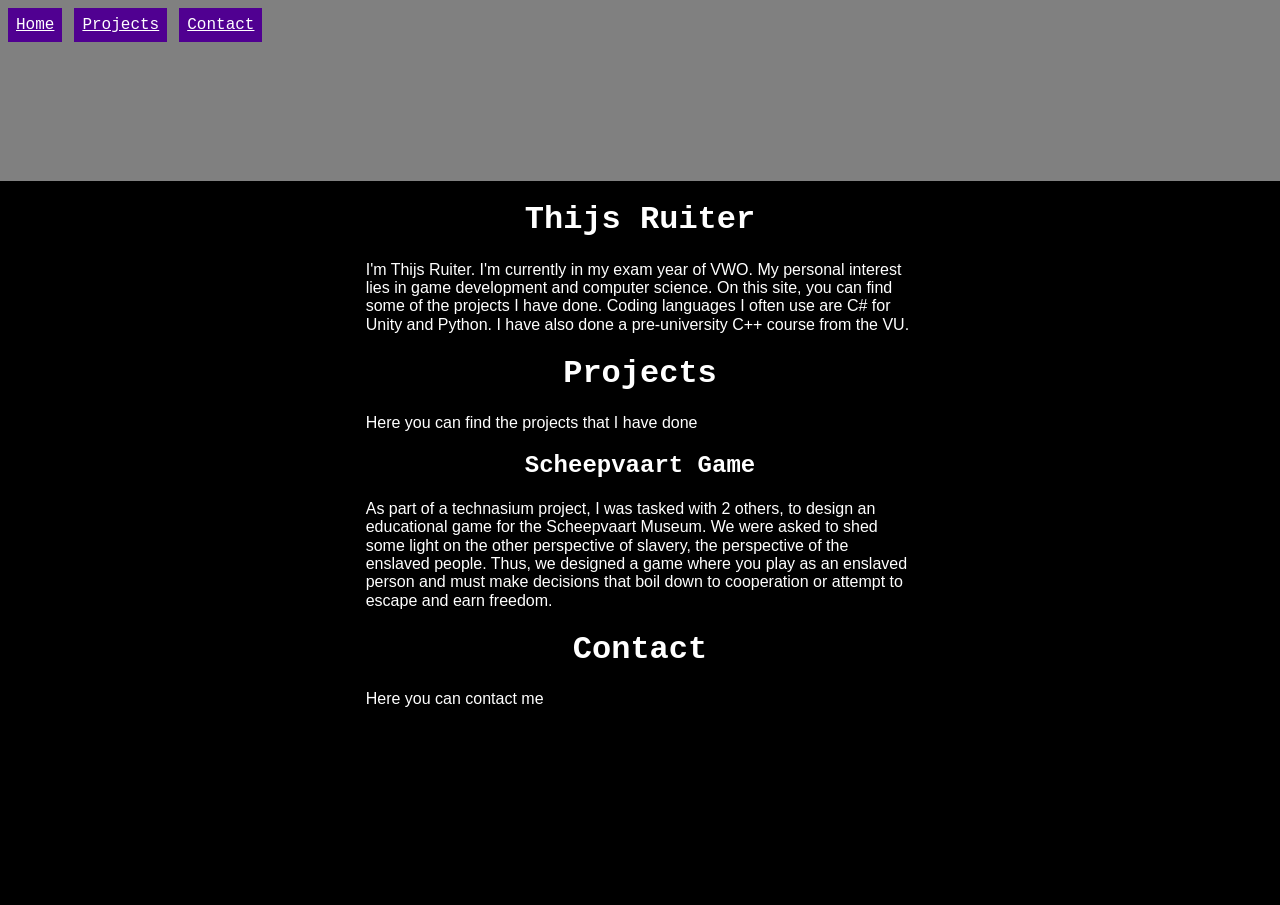
==== index.html @ 0d9625c0 "fixing error" ====
<!DOCTYPE html>
<html lang="en" dir="ltr">
  <head>
    <meta charset="utf-8">
    <title>Pagina</title>
    <meta name="viewport" content="width=device-width, initial-scale=1.0">
    <link type="text/css" rel="stylesheet" href="Style/style.css">
  </head>
  <body>
    <div id="container">
      <div id="navbar">
        <nav>
          <ul>
            <li>
              <a href="#Home">Home</a>
            </li>
            <li>
              <a href="#Projects">Projects</a>
            </li>
            <li>
              <a href="#Contact">Contact</a>
            </li>
          </ul>
        </nav>
      </div>
      <div id="main">
        <h1 id="Home">Thijs Ruiter</h1>
        <p>
          I'm Thijs Ruiter. I'm currently in my exam year of VWO. My personal interest lies in game development and computer science. On this site, you can find some of the projects I have done. Coding languages I often use are C# for Unity and Python. I have also done a pre-university C++ course from the VU. 
        </p>
        <h1 id="Projects">Projects</h1>
        <p>
          Here you can find the projects that I have done
        </p>
        <h2>Scheepvaart Game</h2>
        <p>
          As part of a technasium project, I was tasked with 2 others, to design an educational game for the Scheepvaart Museum. We were asked to shed some light on the other perspective of slavery, the perspective of the enslaved people. Thus, we designed a game where you play as an enslaved person and must make decisions that boil down to cooperation or attempt to escape and earn freedom. 
        </p>
        <h1 id="Contact">Contact</h1>
        <p>
          Here you can contact me
        </p>
      </div>
    </div>
  </body>
</html>
---- Style/style.css ----
body {
  background-color: black;
}

h1, h2, h3 {
  color: white;
  text-align: center;
  align-items: center;
  font-family: "Jersey 20", monospace;
}

p {
  color: white;
  text-align: left;
  align-items: center;
  font-family: Verdana, Geneva, Tahoma, sans-serif;
}

a {
  color: white;
  font-family: 'Courier New', Courier, monospace;
}

nav {
  position: fixed;
  align-items: center;
  background-color: gray;
  margin: 2px;
  padding: 0px;
}

ul {
  position: fixed;
  text-align: center;
  margin: 2px;
  padding: 0px;
}

li {
  display: inline-block;
  padding: 4px;
}

li a {
  display: block;
  text-align: center;
  padding: 8px 8px;
  background-color: rgb(80, 0, 145);
}

li a:hover {
  background-color: black;
}

#container {
  display: grid;
  grid-template-columns: 2fr 3fr 2fr;
  grid-template-rows: 1fr 3fr 1fr;
  grid-template-areas: 
  "a a a" 
  "b c d"
  "e e e";
}

#navbar {
  background-color: grey;
  grid-area: a;
  align-items: flex-start;
}

#main {
  background-color: black;
  grid-area: c;
}
/*! normalize.css v8.0.1 | MIT License | github.com/necolas/normalize.css */

/* Document
   ========================================================================== */

/**
 * 1. Correct the line height in all browsers.
 * 2. Prevent adjustments of font size after orientation changes in iOS.
 */

html {
  line-height: 1.15; /* 1 */
  -webkit-text-size-adjust: 100%; /* 2 */
}

/* Sections
   ========================================================================== */

/**
 * Remove the margin in all browsers.
 */

body {
  margin: 0;
}

/**
 * Render the `main` element consistently in IE.
 */

main {
  display: block;
}

/**
 * Correct the font size and margin on `h1` elements within `section` and
 * `article` contexts in Chrome, Firefox, and Safari.
 */

h1 {
  font-size: 2em;
  margin: 0.67em 0;
}

/* Grouping content
   ========================================================================== */

/**
 * 1. Add the correct box sizing in Firefox.
 * 2. Show the overflow in Edge and IE.
 */

hr {
  box-sizing: content-box; /* 1 */
  height: 0; /* 1 */
  overflow: visible; /* 2 */
}

/**
 * 1. Correct the inheritance and scaling of font size in all browsers.
 * 2. Correct the odd `em` font sizing in all browsers.
 */

pre {
  font-family: monospace, monospace; /* 1 */
  font-size: 1em; /* 2 */
}

/* Text-level semantics
   ========================================================================== */

/**
 * Remove the gray background on active links in IE 10.
 */

a {
  background-color: transparent;
}

/**
 * 1. Remove the bottom border in Chrome 57-
 * 2. Add the correct text decoration in Chrome, Edge, IE, Opera, and Safari.
 */

abbr[title] {
  border-bottom: none; /* 1 */
  text-decoration: underline; /* 2 */
  text-decoration: underline dotted; /* 2 */
}

/**
 * Add the correct font weight in Chrome, Edge, and Safari.
 */

b,
strong {
  font-weight: bolder;
}

/**
 * 1. Correct the inheritance and scaling of font size in all browsers.
 * 2. Correct the odd `em` font sizing in all browsers.
 */

code,
kbd,
samp {
  font-family: monospace, monospace; /* 1 */
  font-size: 1em; /* 2 */
}

/**
 * Add the correct font size in all browsers.
 */

small {
  font-size: 80%;
}

/**
 * Prevent `sub` and `sup` elements from affecting the line height in
 * all browsers.
 */

sub,
sup {
  font-size: 75%;
  line-height: 0;
  position: relative;
  vertical-align: baseline;
}

sub {
  bottom: -0.25em;
}

sup {
  top: -0.5em;
}

/* Embedded content
   ========================================================================== */

/**
 * Remove the border on images inside links in IE 10.
 */

img {
  border-style: none;
}

/* Forms
   ========================================================================== */

/**
 * 1. Change the font styles in all browsers.
 * 2. Remove the margin in Firefox and Safari.
 */

button,
input,
optgroup,
select,
textarea {
  font-family: inherit; /* 1 */
  font-size: 100%; /* 1 */
  line-height: 1.15; /* 1 */
  margin: 0; /* 2 */
}

/**
 * Show the overflow in IE.
 * 1. Show the overflow in Edge.
 */

button,
input { /* 1 */
  overflow: visible;
}

/**
 * Remove the inheritance of text transform in Edge, Firefox, and IE.
 * 1. Remove the inheritance of text transform in Firefox.
 */

button,
select { /* 1 */
  text-transform: none;
}

/**
 * Correct the inability to style clickable types in iOS and Safari.
 */

button,
[type="button"],
[type="reset"],
[type="submit"] {
  -webkit-appearance: button;
}

/**
 * Remove the inner border and padding in Firefox.
 */

button::-moz-focus-inner,
[type="button"]::-moz-focus-inner,
[type="reset"]::-moz-focus-inner,
[type="submit"]::-moz-focus-inner {
  border-style: none;
  padding: 0;
}

/**
 * Restore the focus styles unset by the previous rule.
 */

button:-moz-focusring,
[type="button"]:-moz-focusring,
[type="reset"]:-moz-focusring,
[type="submit"]:-moz-focusring {
  outline: 1px dotted ButtonText;
}

/**
 * Correct the padding in Firefox.
 */

fieldset {
  padding: 0.35em 0.75em 0.625em;
}

/**
 * 1. Correct the text wrapping in Edge and IE.
 * 2. Correct the color inheritance from `fieldset` elements in IE.
 * 3. Remove the padding so developers are not caught out when they zero out
 *    `fieldset` elements in all browsers.
 */

legend {
  box-sizing: border-box; /* 1 */
  color: inherit; /* 2 */
  display: table; /* 1 */
  max-width: 100%; /* 1 */
  padding: 0; /* 3 */
  white-space: normal; /* 1 */
}

/**
 * Add the correct vertical alignment in Chrome, Firefox, and Opera.
 */

progress {
  vertical-align: baseline;
}

/**
 * Remove the default vertical scrollbar in IE 10+.
 */

textarea {
  overflow: auto;
}

/**
 * 1. Add the correct box sizing in IE 10.
 * 2. Remove the padding in IE 10.
 */

[type="checkbox"],
[type="radio"] {
  box-sizing: border-box; /* 1 */
  padding: 0; /* 2 */
}

/**
 * Correct the cursor style of increment and decrement buttons in Chrome.
 */

[type="number"]::-webkit-inner-spin-button,
[type="number"]::-webkit-outer-spin-button {
  height: auto;
}

/**
 * 1. Correct the odd appearance in Chrome and Safari.
 * 2. Correct the outline style in Safari.
 */

[type="search"] {
  -webkit-appearance: textfield; /* 1 */
  outline-offset: -2px; /* 2 */
}

/**
 * Remove the inner padding in Chrome and Safari on macOS.
 */

[type="search"]::-webkit-search-decoration {
  -webkit-appearance: none;
}

/**
 * 1. Correct the inability to style clickable types in iOS and Safari.
 * 2. Change font properties to `inherit` in Safari.
 */

::-webkit-file-upload-button {
  -webkit-appearance: button; /* 1 */
  font: inherit; /* 2 */
}

/* Interactive
   ========================================================================== */

/*
 * Add the correct display in Edge, IE 10+, and Firefox.
 */

details {
  display: block;
}

/*
 * Add the correct display in all browsers.
 */

summary {
  display: list-item;
}

/* Misc
   ========================================================================== */

/**
 * Add the correct display in IE 10+.
 */

template {
  display: none;
}

/**
 * Add the correct display in IE 10.
 */

[hidden] {
  display: none;
}
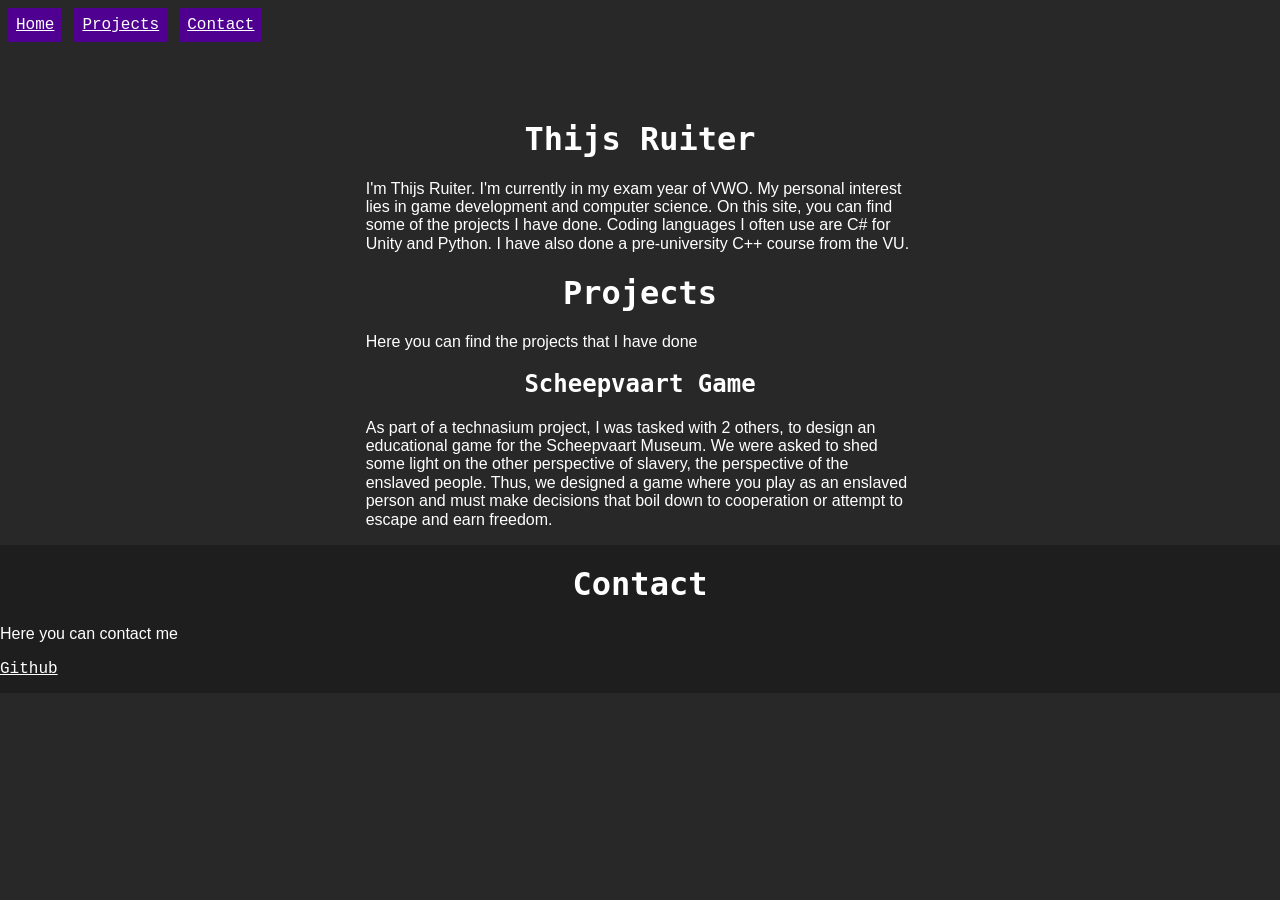
==== commit a69ffb37: "Contact div cool" ====
--- a/index.html
+++ b/index.html
@@ -36,10 +36,13 @@
         <p>
           As part of a technasium project, I was tasked with 2 others, to design an educational game for the Scheepvaart Museum. We were asked to shed some light on the other perspective of slavery, the perspective of the enslaved people. Thus, we designed a game where you play as an enslaved person and must make decisions that boil down to cooperation or attempt to escape and earn freedom. 
         </p>
+      </div>
+      <div id="footer">
         <h1 id="Contact">Contact</h1>
         <p>
           Here you can contact me
         </p>
+        <a href="https://github.com/Thijs-Ruiter">Github</a>
       </div>
     </div>
   </body>
--- a/Style/style.css
+++ b/Style/style.css
@@ -1,5 +1,5 @@
 body {
-  background-color: black;
+  background-color: rgb(40, 40, 40);
 }
 
 h1, h2, h3 {
@@ -22,9 +22,11 @@
 }
 
 nav {
+  width: 100%;
+  height: fit-content;
   position: fixed;
   align-items: center;
-  background-color: gray;
+  background-color: rgb(30, 30, 30);
   margin: 2px;
   padding: 0px;
 }
@@ -49,13 +51,13 @@
 }
 
 li a:hover {
-  background-color: black;
+  background-color: rgb(30, 30, 30);
 }
 
 #container {
   display: grid;
   grid-template-columns: 2fr 3fr 2fr;
-  grid-template-rows: 1fr 3fr 1fr;
+  grid-template-rows: 100px 3fr 1fr;
   grid-template-areas: 
   "a a a" 
   "b c d"
@@ -63,14 +65,19 @@
 }
 
 #navbar {
-  background-color: grey;
-  grid-area: a;
+  /* background-color: rgb(30, 30, 30);
+  grid-area: a; */
   align-items: flex-start;
 }
 
 #main {
-  background-color: black;
+  background-color: rgb(40, 40, 40);
   grid-area: c;
+}
+
+#footer {
+  background-color: rgb(30, 30, 30);
+  grid-area: e;
 }
 /*! normalize.css v8.0.1 | MIT License | github.com/necolas/normalize.css */
 
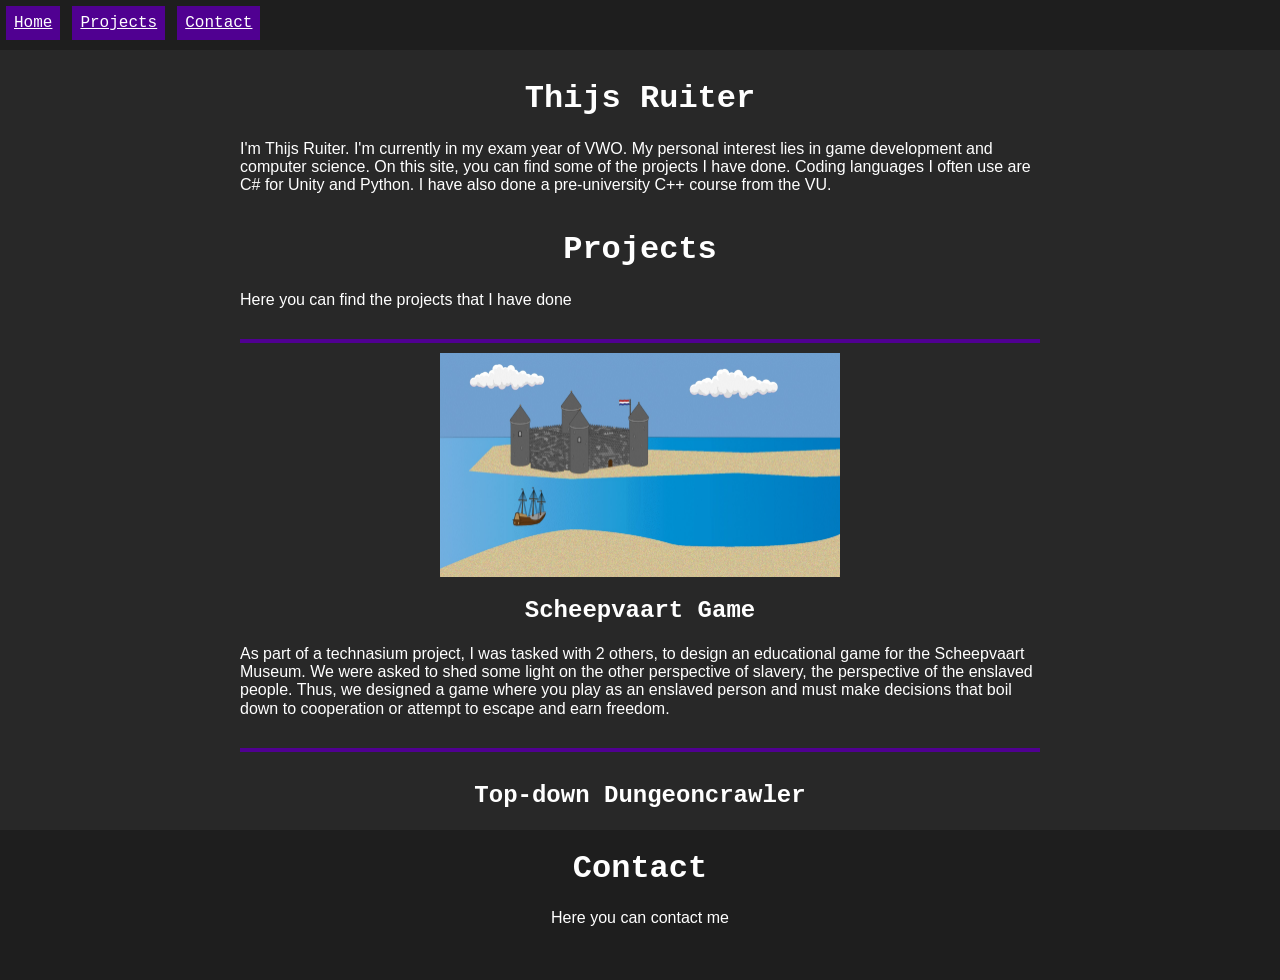
==== commit dfba1864: "A lot" ====
--- a/index.html
+++ b/index.html
@@ -2,47 +2,55 @@
 <html lang="en" dir="ltr">
   <head>
     <meta charset="utf-8">
-    <title>Pagina</title>
+    <title>Thijs Ruiter</title>
     <meta name="viewport" content="width=device-width, initial-scale=1.0">
     <link type="text/css" rel="stylesheet" href="Style/style.css">
   </head>
   <body>
+    <div id="navbar">
+      <nav>
+        <ul>
+          <li>
+            <a href="#home">Home</a>
+          </li>
+          <li>
+            <a href="#main">Projects</a>
+          </li>
+          <li>
+            <a href="#footer">Contact</a>
+          </li>
+        </ul>
+      </nav>
+    </div>
     <div id="container">
-      <div id="navbar">
-        <nav>
-          <ul>
-            <li>
-              <a href="#Home">Home</a>
-            </li>
-            <li>
-              <a href="#Projects">Projects</a>
-            </li>
-            <li>
-              <a href="#Contact">Contact</a>
-            </li>
-          </ul>
-        </nav>
-      </div>
-      <div id="main">
-        <h1 id="Home">Thijs Ruiter</h1>
+      <div id="home">
+        <h1 id="TitlePage">Thijs Ruiter</h1>
         <p>
           I'm Thijs Ruiter. I'm currently in my exam year of VWO. My personal interest lies in game development and computer science. On this site, you can find some of the projects I have done. Coding languages I often use are C# for Unity and Python. I have also done a pre-university C++ course from the VU. 
         </p>
+      </div>
+      <div id="main">
         <h1 id="Projects">Projects</h1>
         <p>
           Here you can find the projects that I have done
         </p>
-        <h2>Scheepvaart Game</h2>
-        <p>
-          As part of a technasium project, I was tasked with 2 others, to design an educational game for the Scheepvaart Museum. We were asked to shed some light on the other perspective of slavery, the perspective of the enslaved people. Thus, we designed a game where you play as an enslaved person and must make decisions that boil down to cooperation or attempt to escape and earn freedom. 
-        </p>
+        <div class="project">
+          <img src="Images\Screenshot Scheepvaartgame.jpeg" class="center"></img>
+          <h2>Scheepvaart Game</h2>
+          <p>
+            As part of a technasium project, I was tasked with 2 others, to design an educational game for the Scheepvaart Museum. We were asked to shed some light on the other perspective of slavery, the perspective of the enslaved people. Thus, we designed a game where you play as an enslaved person and must make decisions that boil down to cooperation or attempt to escape and earn freedom. 
+          </p>
+        </div>
+        <div class="project">
+          <h2>Top-down Dungeoncrawler</h2>
+        </div>
       </div>
       <div id="footer">
-        <h1 id="Contact">Contact</h1>
+        <h1 id="Contacts">Contact</h1>
         <p>
           Here you can contact me
         </p>
-        <a href="https://github.com/Thijs-Ruiter">Github</a>
+        <img scr="Images\github_logo.png" class="center"></img>
       </div>
     </div>
   </body>
--- a/Style/style.css
+++ b/Style/style.css
@@ -1,5 +1,10 @@
 body {
   background-color: rgb(40, 40, 40);
+}
+
+div {
+  scroll-behavior: smooth;
+  scroll-margin-top: 60px;
 }
 
 h1, h2, h3 {
@@ -23,12 +28,10 @@
 
 nav {
   width: 100%;
-  height: fit-content;
+  height: 50px;
   position: fixed;
   align-items: center;
   background-color: rgb(30, 30, 30);
-  margin: 2px;
-  padding: 0px;
 }
 
 ul {
@@ -54,31 +57,55 @@
   background-color: rgb(30, 30, 30);
 }
 
+.center {
+  display: block;
+  margin-left: auto;
+  margin-right: auto;
+  width: 50%;
+}
+
+.project {
+  margin-top: 30px;
+  padding-top: 10px;
+  border-color:rgb(80, 0, 145);
+  border-top-style: solid;
+  border-width: 4px;
+}
+
 #container {
-  display: grid;
-  grid-template-columns: 2fr 3fr 2fr;
-  grid-template-rows: 100px 3fr 1fr;
-  grid-template-areas: 
-  "a a a" 
-  "b c d"
-  "e e e";
+  display: flex;
+  flex-direction: column;
+  justify-content: space-evenly;
+  align-items: center;
 }
 
 #navbar {
-  /* background-color: rgb(30, 30, 30);
-  grid-area: a; */
+  width: 100%;
+  height: 60px;
   align-items: flex-start;
 }
 
+#home {
+  width: 800px;
+  align-items: center;
+}
+
 #main {
-  background-color: rgb(40, 40, 40);
-  grid-area: c;
+  width: 800px;
+  align-items: center;
 }
 
 #footer {
+  width: 100%;
+  height: 150px;
   background-color: rgb(30, 30, 30);
-  grid-area: e;
-}
+  text-align: center;
+}
+
+#footer p {
+  text-align: center;
+}
+
 /*! normalize.css v8.0.1 | MIT License | github.com/necolas/normalize.css */
 
 /* Document
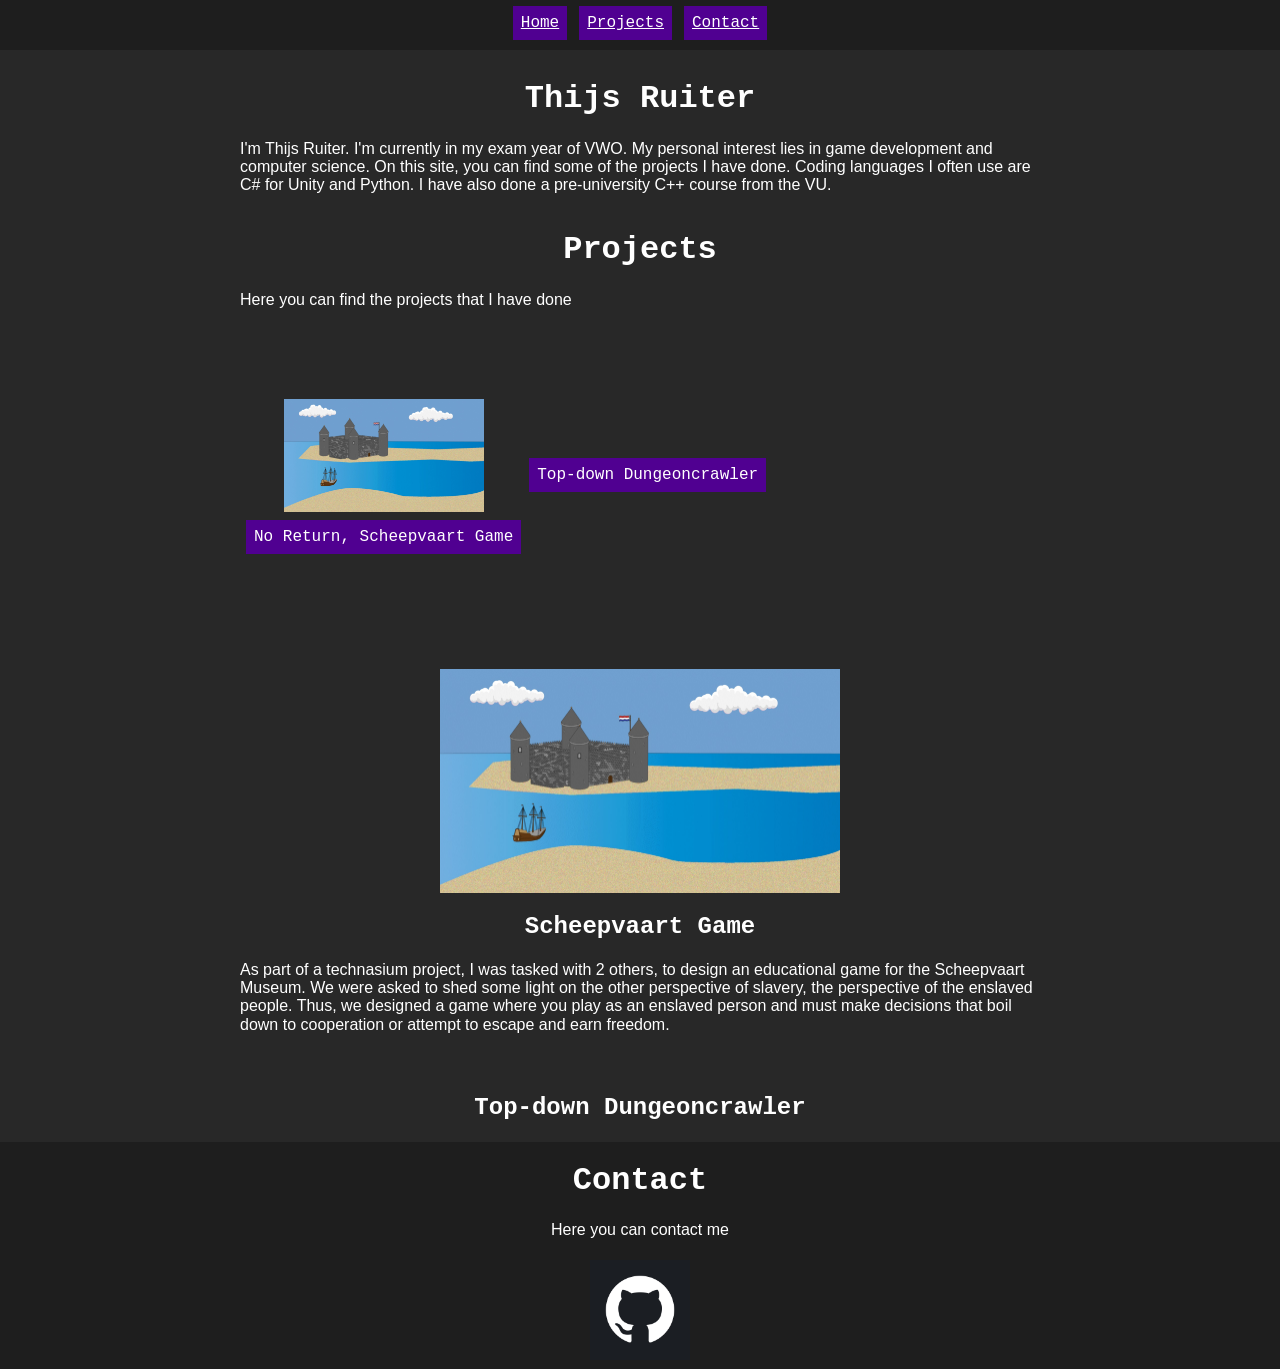
==== commit fb2ba297: "Status commit" ====
--- a/index.html
+++ b/index.html
@@ -34,12 +34,25 @@
         <p>
           Here you can find the projects that I have done
         </p>
+        <div>
+          <ul id="projectlist">
+            <li class="projectbox">
+              <img src="Images\Screenshot Scheepvaartgame.jpeg" width="200px"></img>
+              <a>No Return, Scheepvaart Game</a>
+            </li>
+            <li class="projectbox">
+              <a>Top-down Dungeoncrawler</a>
+            </li>
+          </ul>
+        </div>
         <div class="project">
-          <img src="Images\Screenshot Scheepvaartgame.jpeg" class="center"></img>
-          <h2>Scheepvaart Game</h2>
-          <p>
-            As part of a technasium project, I was tasked with 2 others, to design an educational game for the Scheepvaart Museum. We were asked to shed some light on the other perspective of slavery, the perspective of the enslaved people. Thus, we designed a game where you play as an enslaved person and must make decisions that boil down to cooperation or attempt to escape and earn freedom. 
-          </p>
+          <div>
+            <img src="Images\Screenshot Scheepvaartgame.jpeg" class="center"></img>
+            <h2>Scheepvaart Game</h2>
+            <p>
+              As part of a technasium project, I was tasked with 2 others, to design an educational game for the Scheepvaart Museum. We were asked to shed some light on the other perspective of slavery, the perspective of the enslaved people. Thus, we designed a game where you play as an enslaved person and must make decisions that boil down to cooperation or attempt to escape and earn freedom. 
+            </p>
+          </div>
         </div>
         <div class="project">
           <h2>Top-down Dungeoncrawler</h2>
@@ -50,7 +63,9 @@
         <p>
           Here you can contact me
         </p>
-        <img scr="Images\github_logo.png" class="center"></img>
+        <a href="https://github.com/Thijs-Ruiter">
+          <img src="Images\github-logo.jpeg" width="100px"></img>
+        </a>
       </div>
     </div>
   </body>
--- a/Style/style.css
+++ b/Style/style.css
@@ -24,18 +24,21 @@
 a {
   color: white;
   font-family: 'Courier New', Courier, monospace;
+}
+
+img {
+  margin: 4px;
 }
 
 nav {
   width: 100%;
   height: 50px;
   position: fixed;
-  align-items: center;
+  align-items: left;
   background-color: rgb(30, 30, 30);
 }
 
 ul {
-  position: fixed;
   text-align: center;
   margin: 2px;
   padding: 0px;
@@ -44,6 +47,7 @@
 li {
   display: inline-block;
   padding: 4px;
+  
 }
 
 li a {
@@ -67,9 +71,6 @@
 .project {
   margin-top: 30px;
   padding-top: 10px;
-  border-color:rgb(80, 0, 145);
-  border-top-style: solid;
-  border-width: 4px;
 }
 
 #container {
@@ -95,9 +96,30 @@
   align-items: center;
 }
 
+#projectlist {
+  display: flex;
+  flex-direction: row;
+  justify-content: flex-start;
+  align-items: center;
+  width: 800px;
+  height: 300px;
+}
+
+#projectbox {
+  background-color: rgb(30, 30, 30);
+  margin: 8px;
+  width: 200px;
+  height: auto;
+}
+
+#projectbox img {
+  width: 200px;
+  height: auto;
+}
+
 #footer {
   width: 100%;
-  height: 150px;
+  height: auto;
   background-color: rgb(30, 30, 30);
   text-align: center;
 }
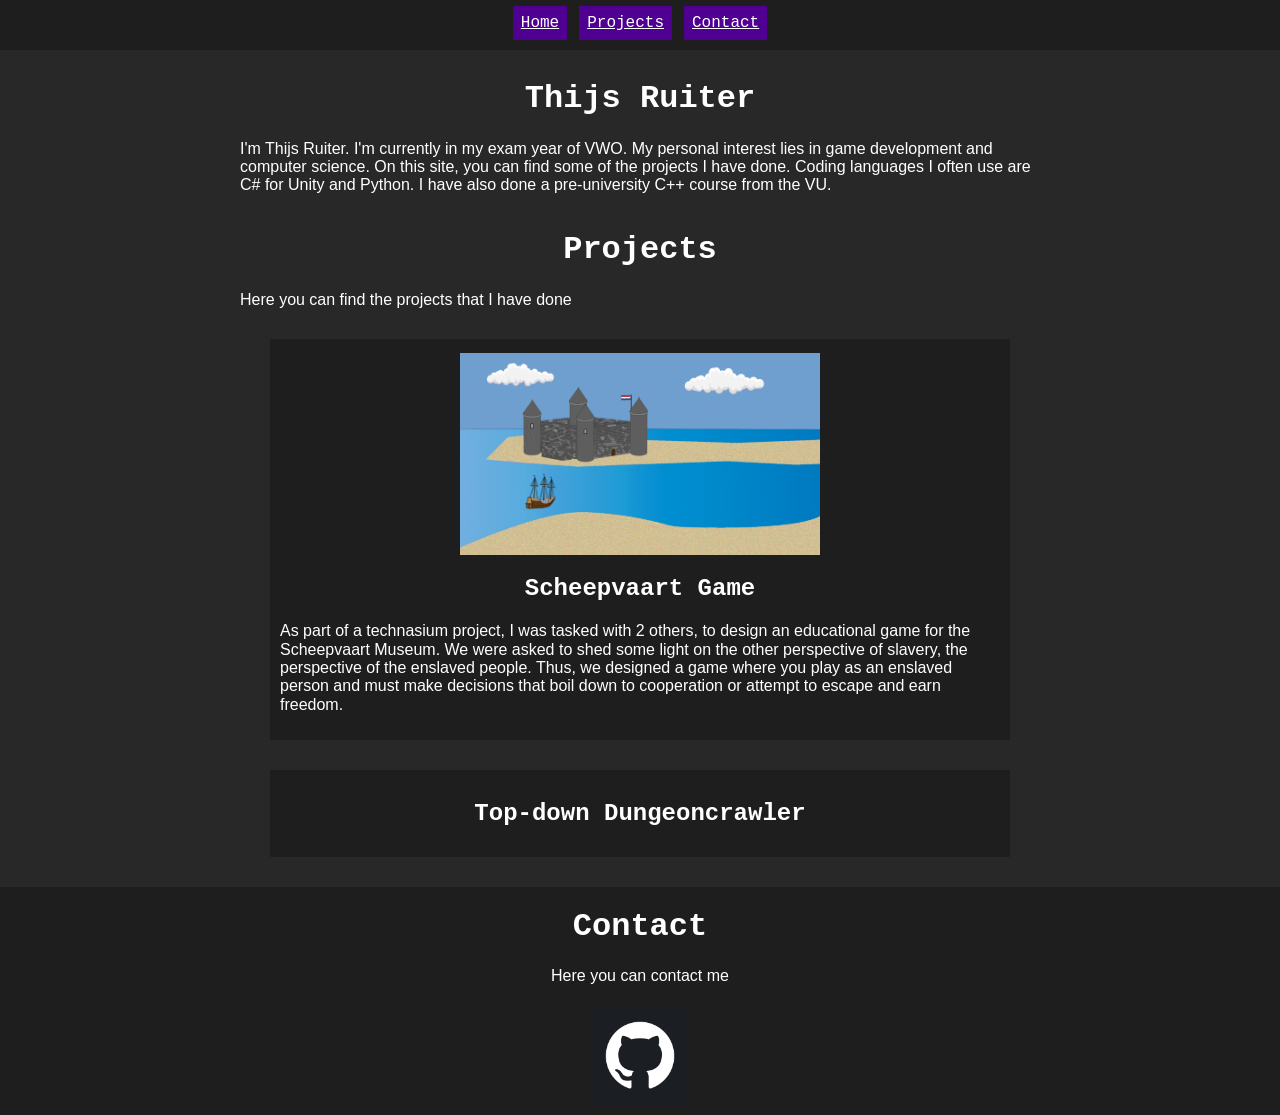
==== commit 516636bc: "remove list" ====
--- a/index.html
+++ b/index.html
@@ -34,17 +34,6 @@
         <p>
           Here you can find the projects that I have done
         </p>
-        <div>
-          <ul id="projectlist">
-            <li class="projectbox">
-              <img src="Images\Screenshot Scheepvaartgame.jpeg" width="200px"></img>
-              <a>No Return, Scheepvaart Game</a>
-            </li>
-            <li class="projectbox">
-              <a>Top-down Dungeoncrawler</a>
-            </li>
-          </ul>
-        </div>
         <div class="project">
           <div>
             <img src="Images\Screenshot Scheepvaartgame.jpeg" class="center"></img>
--- a/Style/style.css
+++ b/Style/style.css
@@ -69,8 +69,9 @@
 }
 
 .project {
-  margin-top: 30px;
-  padding-top: 10px;
+  margin: 30px;
+  padding: 10px;
+  background-color: rgb(30, 30, 30);
 }
 
 #container {
@@ -94,27 +95,6 @@
 #main {
   width: 800px;
   align-items: center;
-}
-
-#projectlist {
-  display: flex;
-  flex-direction: row;
-  justify-content: flex-start;
-  align-items: center;
-  width: 800px;
-  height: 300px;
-}
-
-#projectbox {
-  background-color: rgb(30, 30, 30);
-  margin: 8px;
-  width: 200px;
-  height: auto;
-}
-
-#projectbox img {
-  width: 200px;
-  height: auto;
 }
 
 #footer {
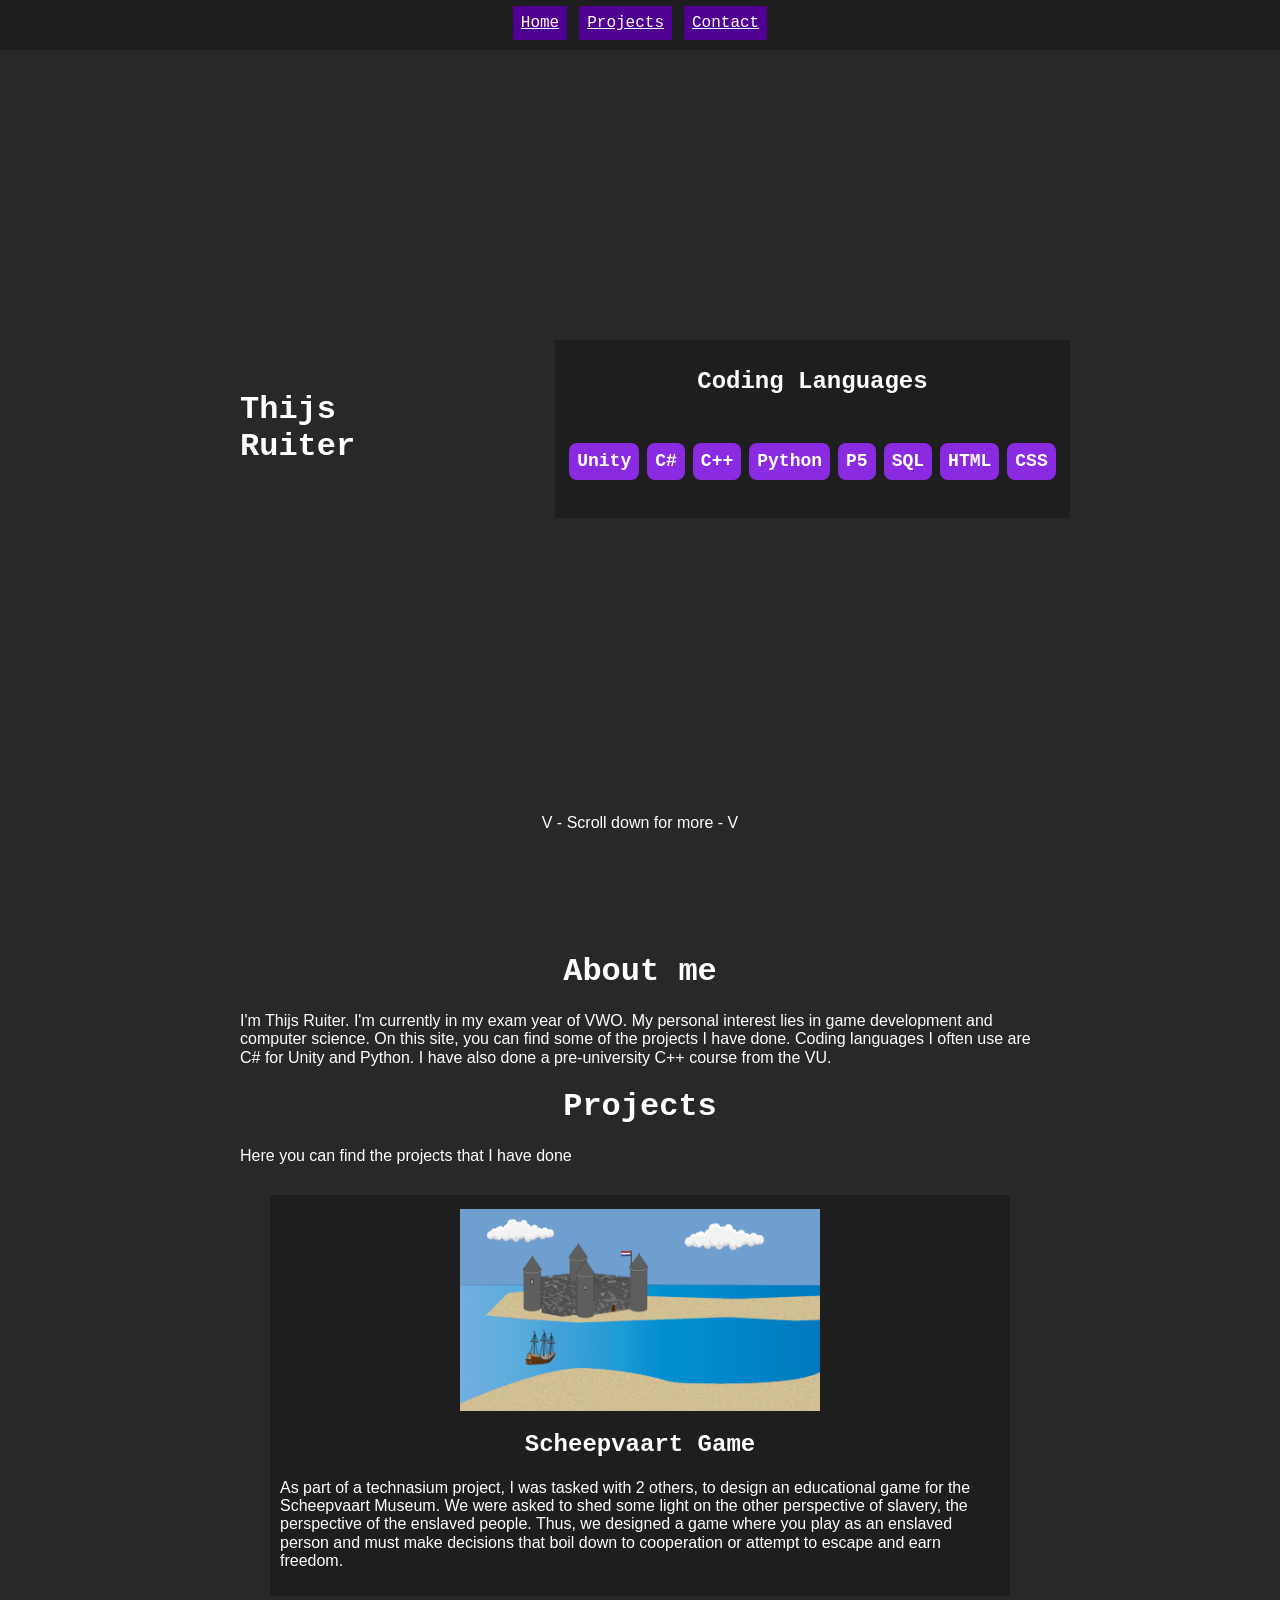
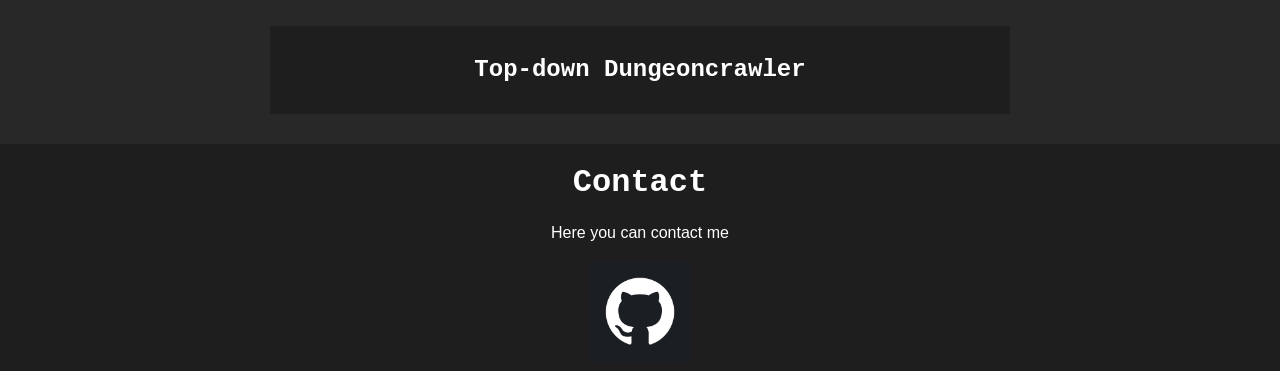
==== commit e3420f09: "titlepage" ====
--- a/index.html
+++ b/index.html
@@ -24,12 +24,45 @@
     </div>
     <div id="container">
       <div id="home">
-        <h1 id="TitlePage">Thijs Ruiter</h1>
-        <p>
-          I'm Thijs Ruiter. I'm currently in my exam year of VWO. My personal interest lies in game development and computer science. On this site, you can find some of the projects I have done. Coding languages I often use are C# for Unity and Python. I have also done a pre-university C++ course from the VU. 
-        </p>
+        <h1 id="title">Thijs Ruiter</h1>
+        <div id="languagelist">
+          <h2>Coding Languages</h2>
+          <ul>
+            <li>
+              <h4>Unity</h4>
+            </li>
+            <li>
+              <h4>C#</h4>
+            </li>
+            <li>
+              <h4>C++</h4>
+            </li>
+            <li>
+              <h4>Python</h4>
+            </li>
+            <li>
+              <h4>P5</h4>
+            </li>
+            <li>
+              <h4>SQL</h4>
+            </li>
+            <li>
+              <h4>HTML</h4>
+            </li>
+            <li>
+              <h4>CSS</h4>
+            </li>
+          </ul>
+        </div>
       </div>
+      <p id="homefooter">V - Scroll down for more - V</p>
       <div id="main">
+        <div>
+          <h1>About me</h1>
+          <p>
+            I'm Thijs Ruiter. I'm currently in my exam year of VWO. My personal interest lies in game development and computer science. On this site, you can find some of the projects I have done. Coding languages I often use are C# for Unity and Python. I have also done a pre-university C++ course from the VU. 
+          </p>
+        </div>
         <h1 id="Projects">Projects</h1>
         <p>
           Here you can find the projects that I have done
--- a/Style/style.css
+++ b/Style/style.css
@@ -1,5 +1,37 @@
 body {
   background-color: rgb(40, 40, 40);
+}
+
+#home {
+  width: 800px;
+  height: 82vh;
+  align-items: center;
+  display: flex;
+  justify-content: space-between;
+}
+
+#title {
+  text-align: left;
+}
+
+#languagelist {
+  width: fit-content;
+  display: block;
+  margin-left: 200px;
+  background-color: rgb(30, 30, 30);
+  padding: 8px;
+}
+
+#languagelist ul{
+  display: flex;
+  align-items: end;
+  justify-content: flex-end;
+}
+
+#homefooter {
+  justify-content: safe;
+  text-align: center;
+  margin-bottom: 100px;
 }
 
 div {
@@ -7,7 +39,7 @@
   scroll-margin-top: 60px;
 }
 
-h1, h2, h3 {
+h1, h2, h3, h4 {
   color: white;
   text-align: center;
   align-items: center;
@@ -46,8 +78,7 @@
 
 li {
   display: inline-block;
-  padding: 4px;
-  
+  padding: 4px; 
 }
 
 li a {
@@ -59,6 +90,14 @@
 
 li a:hover {
   background-color: rgb(30, 30, 30);
+}
+
+li h4 {
+  display: block;
+  font-size: large;
+  background-color: blueviolet;
+  padding: 8px;
+  border-radius: 8px;
 }
 
 .center {
@@ -85,11 +124,6 @@
   width: 100%;
   height: 60px;
   align-items: flex-start;
-}
-
-#home {
-  width: 800px;
-  align-items: center;
 }
 
 #main {
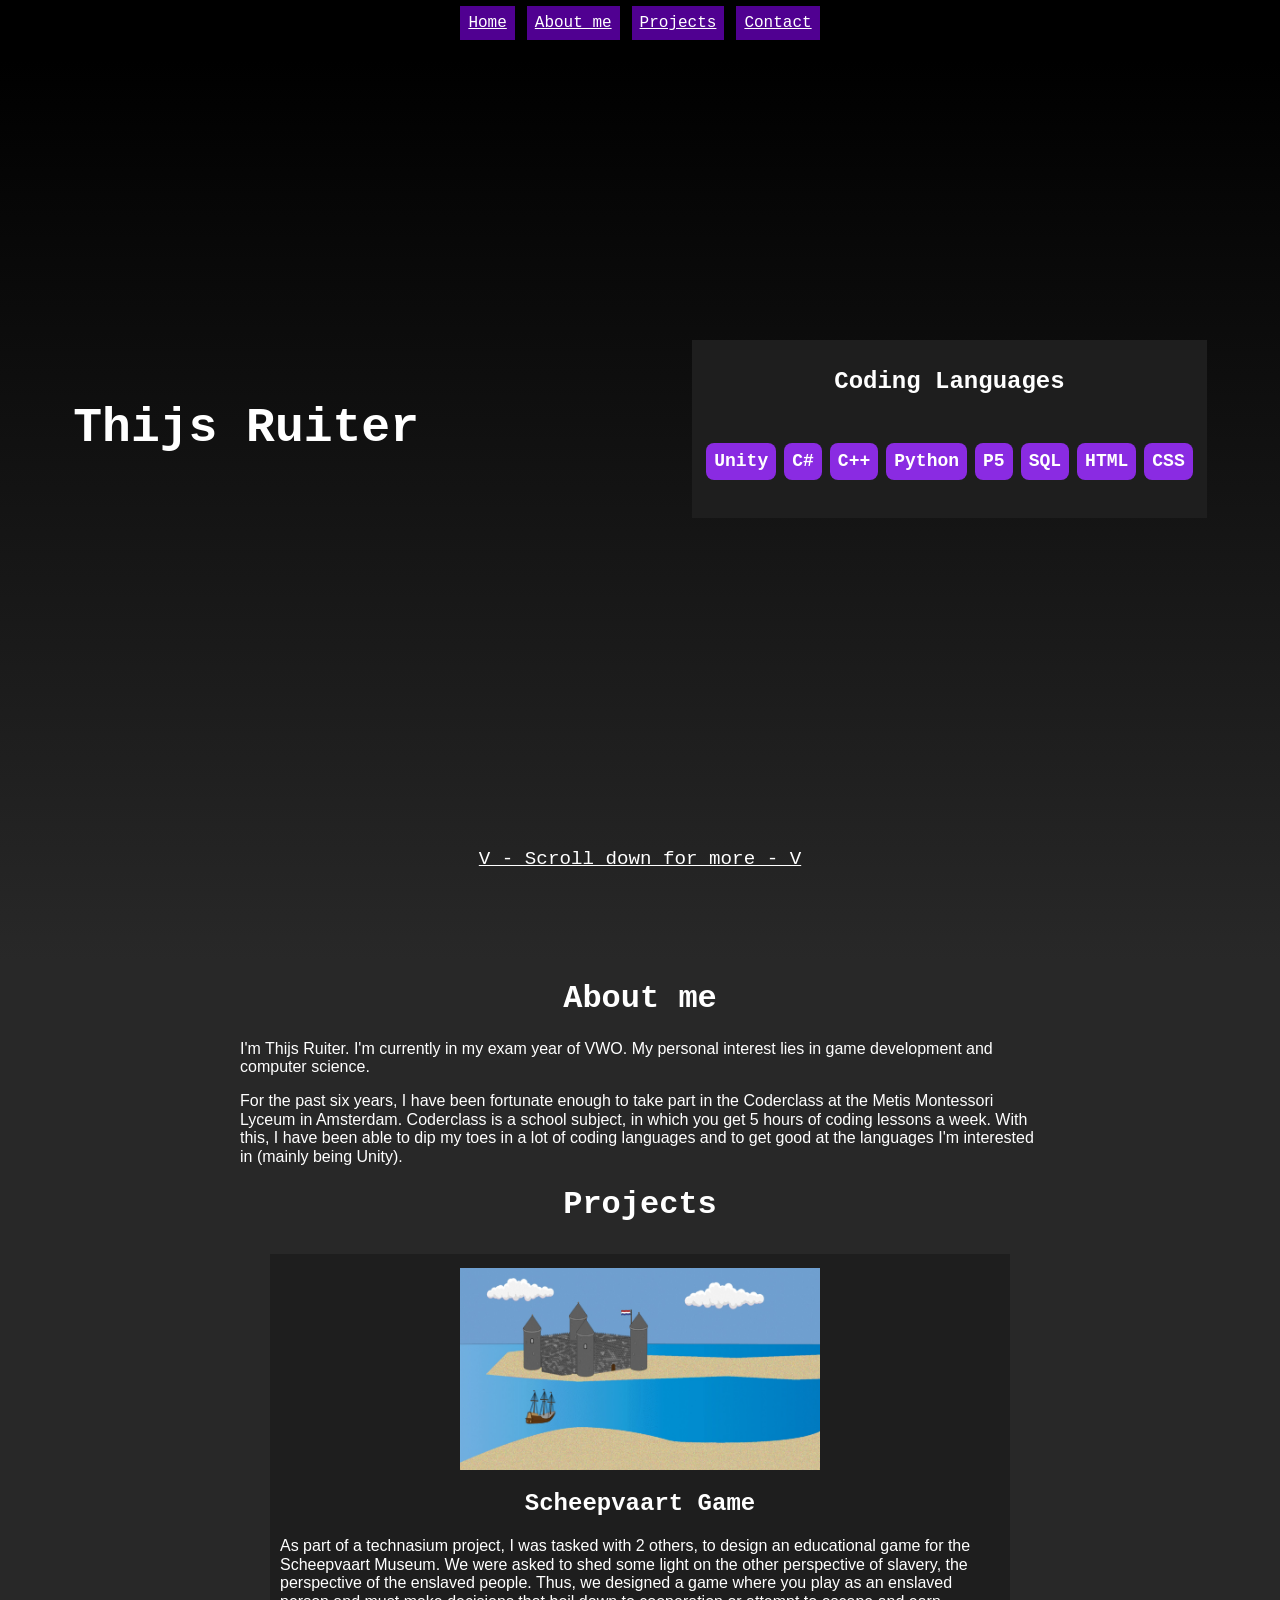
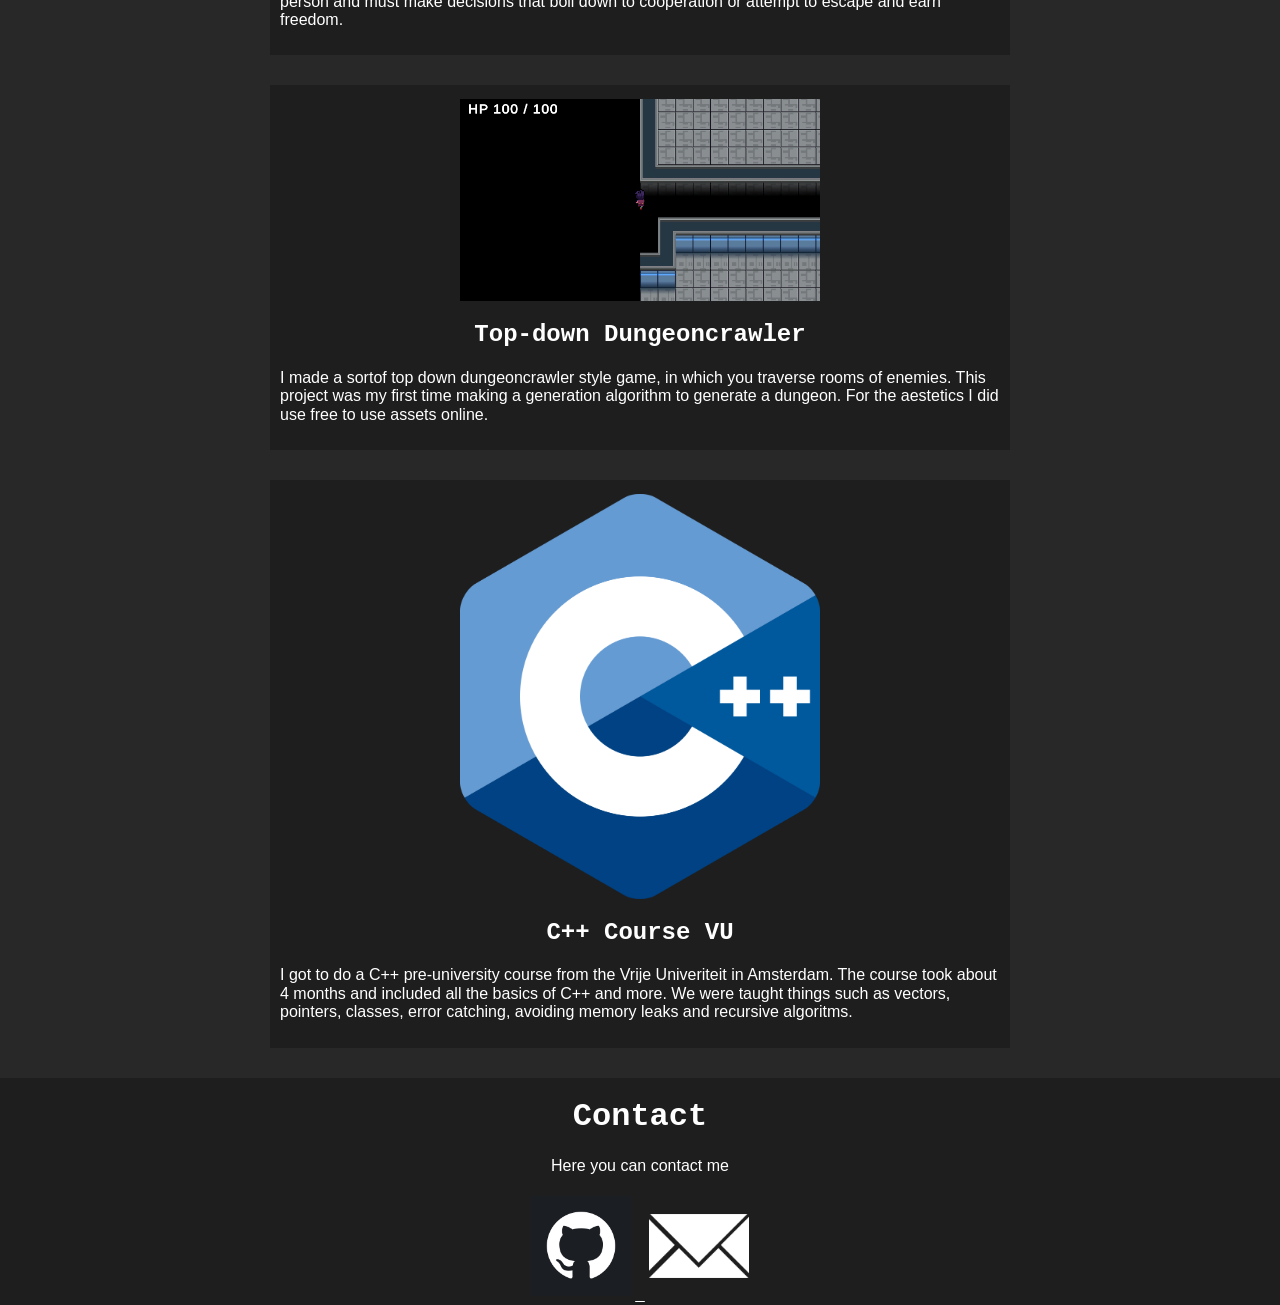
==== commit f1a44c26: "Laatste commit (voor nu)" ====
--- a/index.html
+++ b/index.html
@@ -14,7 +14,10 @@
             <a href="#home">Home</a>
           </li>
           <li>
-            <a href="#main">Projects</a>
+            <a href="#main">About me</a>
+          </li>
+          <li>
+            <a href="#Projects">Projects</a>
           </li>
           <li>
             <a href="#footer">Contact</a>
@@ -23,61 +26,80 @@
       </nav>
     </div>
     <div id="container">
-      <div id="home">
-        <h1 id="title">Thijs Ruiter</h1>
-        <div id="languagelist">
-          <h2>Coding Languages</h2>
-          <ul>
-            <li>
-              <h4>Unity</h4>
-            </li>
-            <li>
-              <h4>C#</h4>
-            </li>
-            <li>
-              <h4>C++</h4>
-            </li>
-            <li>
-              <h4>Python</h4>
-            </li>
-            <li>
-              <h4>P5</h4>
-            </li>
-            <li>
-              <h4>SQL</h4>
-            </li>
-            <li>
-              <h4>HTML</h4>
-            </li>
-            <li>
-              <h4>CSS</h4>
-            </li>
-          </ul>
+      <div id="homebackground">
+        <div id="home">
+          <h1 id="title">Thijs Ruiter</h1>
+          <div id="languagelist">
+            <h2>Coding Languages</h2>
+            <ul>
+              <li>
+                <h4>Unity</h4>
+              </li>
+              <li>
+                <h4>C#</h4>
+              </li>
+              <li>
+                <h4>C++</h4>
+              </li>
+              <li>
+                <h4>Python</h4>
+              </li>
+              <li>
+                <h4>P5</h4>
+              </li>
+              <li>
+                <h4>SQL</h4>
+              </li>
+              <li>
+                <h4>HTML</h4>
+              </li>
+              <li>
+                <h4>CSS</h4>
+              </li>
+            </ul>
+          </div>
         </div>
+        <a href="#main" id="homefooter">V - Scroll down for more - V</a>
       </div>
-      <p id="homefooter">V - Scroll down for more - V</p>
       <div id="main">
         <div>
           <h1>About me</h1>
           <p>
-            I'm Thijs Ruiter. I'm currently in my exam year of VWO. My personal interest lies in game development and computer science. On this site, you can find some of the projects I have done. Coding languages I often use are C# for Unity and Python. I have also done a pre-university C++ course from the VU. 
+            I'm Thijs Ruiter. I'm currently in my exam year of VWO. My personal interest lies in game development and computer science.
+          </p>
+          <p>
+            For the past six years, I have been fortunate enough to take part in the Coderclass at the Metis Montessori Lyceum in Amsterdam. Coderclass is a school subject, in which you get 5 hours of coding lessons a week. With this, I have been able to dip my toes in a lot of coding languages and to get good at the languages I'm interested in (mainly being Unity). 
           </p>
         </div>
-        <h1 id="Projects">Projects</h1>
-        <p>
-          Here you can find the projects that I have done
-        </p>
-        <div class="project">
-          <div>
-            <img src="Images\Screenshot Scheepvaartgame.jpeg" class="center"></img>
-            <h2>Scheepvaart Game</h2>
-            <p>
-              As part of a technasium project, I was tasked with 2 others, to design an educational game for the Scheepvaart Museum. We were asked to shed some light on the other perspective of slavery, the perspective of the enslaved people. Thus, we designed a game where you play as an enslaved person and must make decisions that boil down to cooperation or attempt to escape and earn freedom. 
-            </p>
+        <div id="Projects">
+          <h1>Projects</h1>
+          <div class="project">
+            <div>
+              <img src="Images\Screenshot Scheepvaartgame.jpeg" class="center">
+              <h2>Scheepvaart Game</h2>
+              <p>
+                As part of a technasium project, I was tasked with 2 others, to design an educational game for the Scheepvaart Museum. We were asked to shed some light on the other perspective of slavery, the perspective of the enslaved people. Thus, we designed a game where you play as an enslaved person and must make decisions that boil down to cooperation or attempt to escape and earn freedom. 
+              </p>
+            </div>
           </div>
-        </div>
-        <div class="project">
-          <h2>Top-down Dungeoncrawler</h2>
+          <div class="project">
+            <div>
+              <img src="Images\dungeoncrawler.png" class="center">
+              <h2>Top-down Dungeoncrawler</h2>
+              <p>
+                I made a sortof top down dungeoncrawler style game, in which you traverse rooms of enemies. This project was my first time making a generation algorithm to generate a dungeon. For the aestetics I did use free to use assets online.
+              </p>
+            </div>
+          </div>
+          <div class="project">
+            <div>
+              <img src="Images\C++ Logo.png" class="center">
+              <h2>C++ Course VU</h2>
+              <p>
+                I got to do a C++ pre-university course from the Vrije Univeriteit in Amsterdam. The course took about 4 months and included all the basics of C++ and more. We were taught things such as vectors, pointers, classes, error catching, avoiding memory leaks and recursive algoritms.
+              </p>
+            </div>
+          </div>
         </div>
       </div>
       <div id="footer">
@@ -86,7 +108,10 @@
           Here you can contact me
         </p>
         <a href="https://github.com/Thijs-Ruiter">
-          <img src="Images\github-logo.jpeg" width="100px"></img>
+          <img src="Images\github-logo.jpeg" width="100px">
+        </a>
+        <a href="mailto:thijsruiter2@gmail.com">
+          <img src="Images\mail logo.webp" width="100px">
         </a>
       </div>
     </div>
--- a/Style/style.css
+++ b/Style/style.css
@@ -1,17 +1,29 @@
+html {
+  scroll-behavior: smooth;
+}
+
 body {
   background-color: rgb(40, 40, 40);
 }
 
 #home {
-  width: 800px;
+  width: 100%;
   height: 82vh;
   align-items: center;
   display: flex;
-  justify-content: space-between;
+  justify-content: space-evenly;
+  
+}
+
+#homebackground {
+  width: 100%;
+  height: 100vh;
+  background: linear-gradient(to bottom, black, rgb(40,40,40));
 }
 
 #title {
   text-align: left;
+  font-size: 3rem;
 }
 
 #languagelist {
@@ -22,16 +34,22 @@
   padding: 8px;
 }
 
-#languagelist ul{
+#languagelist ul {
   display: flex;
   align-items: end;
   justify-content: flex-end;
 }
 
+#languagelist ul li h4:hover {
+  background-color: rgb(30, 30, 30);
+}
+
 #homefooter {
-  justify-content: safe;
+  justify-content: end;
+  margin-top: 50px;
+  display: block;
   text-align: center;
-  margin-bottom: 100px;
+  font-size: 1.2rem;
 }
 
 div {
@@ -67,7 +85,7 @@
   height: 50px;
   position: fixed;
   align-items: left;
-  background-color: rgb(30, 30, 30);
+  background-color: black;
 }
 
 ul {
@@ -124,6 +142,7 @@
   width: 100%;
   height: 60px;
   align-items: flex-start;
+  background-color: black;
 }
 
 #main {
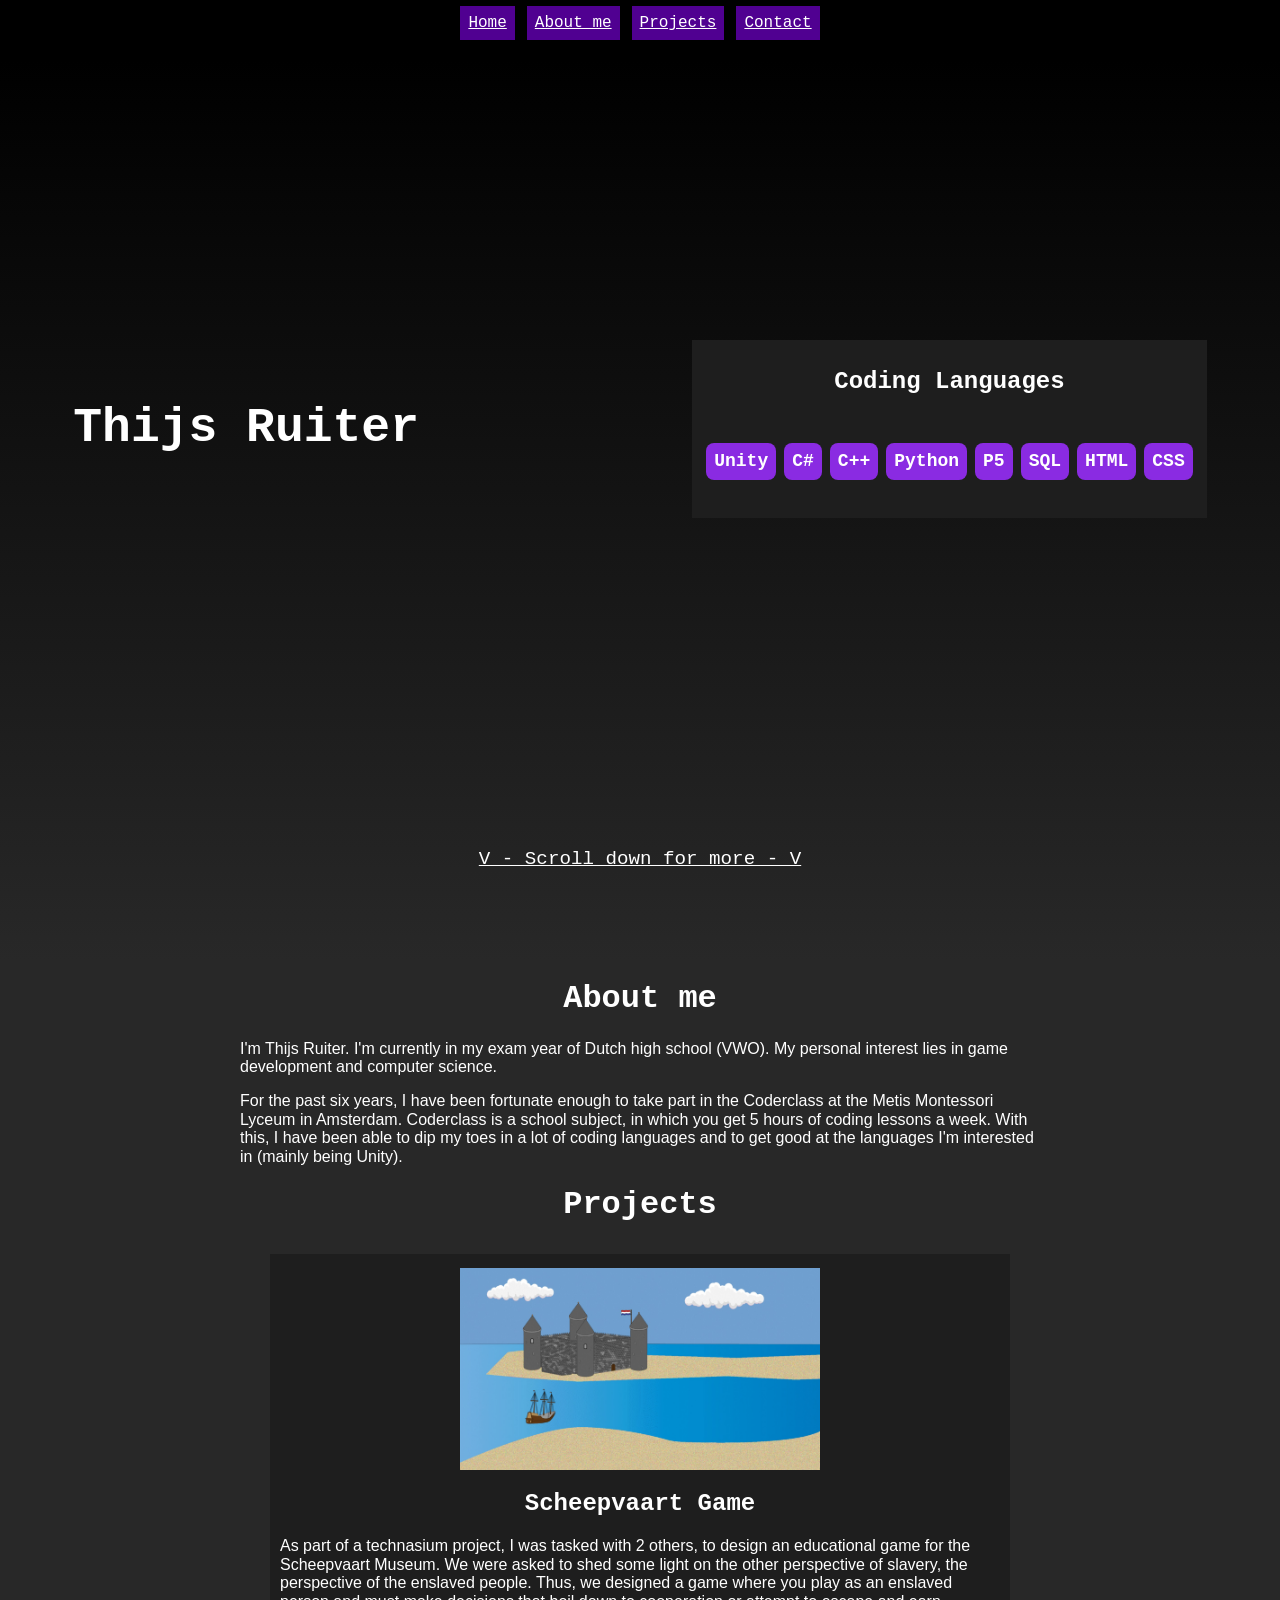
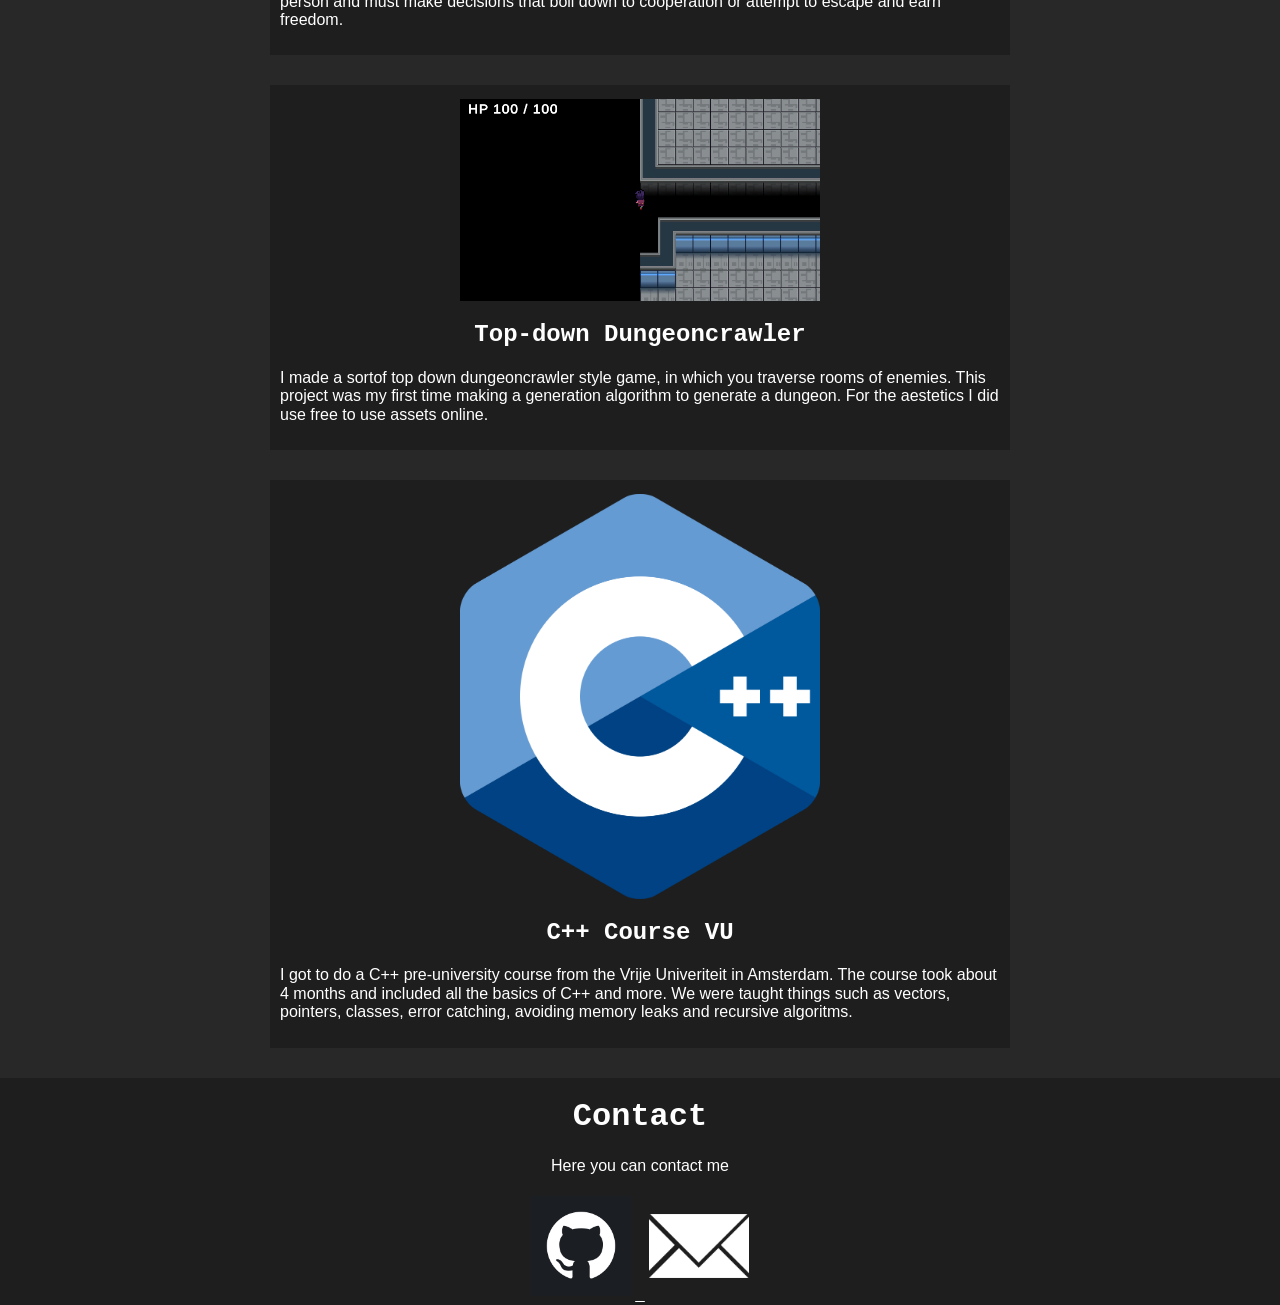
==== commit 3dd01974: "changed some words" ====
--- a/index.html
+++ b/index.html
@@ -65,7 +65,7 @@
         <div>
           <h1>About me</h1>
           <p>
-            I'm Thijs Ruiter. I'm currently in my exam year of VWO. My personal interest lies in game development and computer science.
+            I'm Thijs Ruiter. I'm currently in my exam year of Dutch high school (VWO). My personal interest lies in game development and computer science.
           </p>
           <p>
             For the past six years, I have been fortunate enough to take part in the Coderclass at the Metis Montessori Lyceum in Amsterdam. Coderclass is a school subject, in which you get 5 hours of coding lessons a week. With this, I have been able to dip my toes in a lot of coding languages and to get good at the languages I'm interested in (mainly being Unity). 
